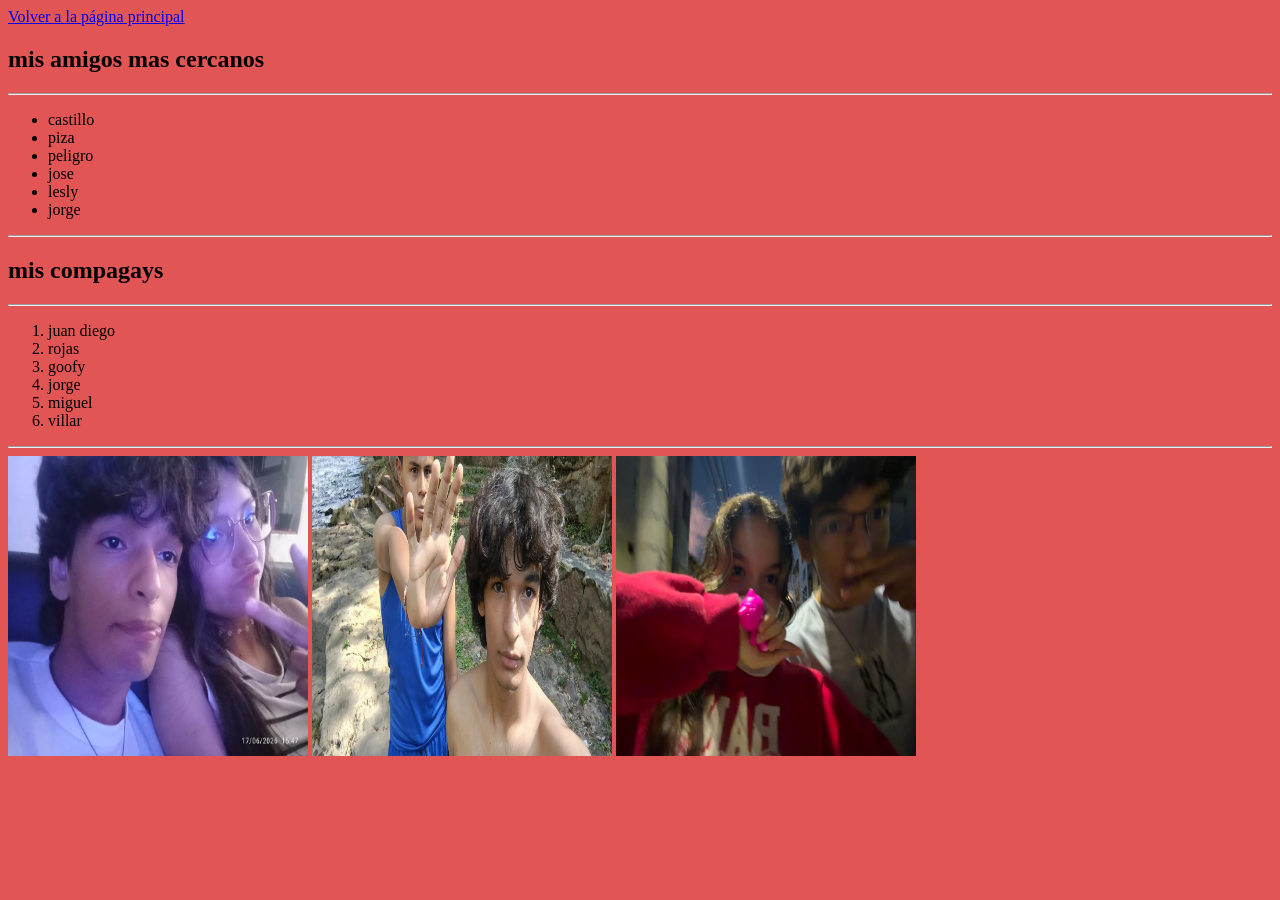
==== amigos.html @ 44c131a1 "se subio todo" ====
<!DOCTYPE html>
<html lang="en">
<head>
    <meta charset="UTF-8">
    <meta name="viewport" content="width=device-width, initial-scale=1.0">
    <title>Document</title>
</head>

<link rel="stylesheet" href="style.css">
<meta name="viewport" content="width=device-width,initial-scale=1" />


<body>
  <body style="background-color:rgb(226, 85, 85);"
    <!DOCTYPE html>
<html>
<body>

<a href="index.html">Volver a la página principal</a>

<h2>mis amigos mas cercanos </h2>
<hr> 
<ul>
  <li>castillo</li>
  <li>piza </li>
  <li>peligro</li>
  <li>jose</li>
  <li>lesly</li>
  <li>jorge</li>

</ul>  
<hr> 
<h2>mis compagays </h2>
<hr> 
<ol>
  <li>juan diego</li>
  <li>rojas</li>
  <li>goofy</li>
  <li>jorge</li>
  <li>miguel</li>
  <li>villar</li>
</ol> 
<hr> 
<img src="img/valentina" alt="mis amiguitos" width="300" height="300">
<img src="img/peligro" alt="amigos" width="300" height="300">
<img src="img/lely" alt="amigos" width="300" height="300">
</body>
</html>
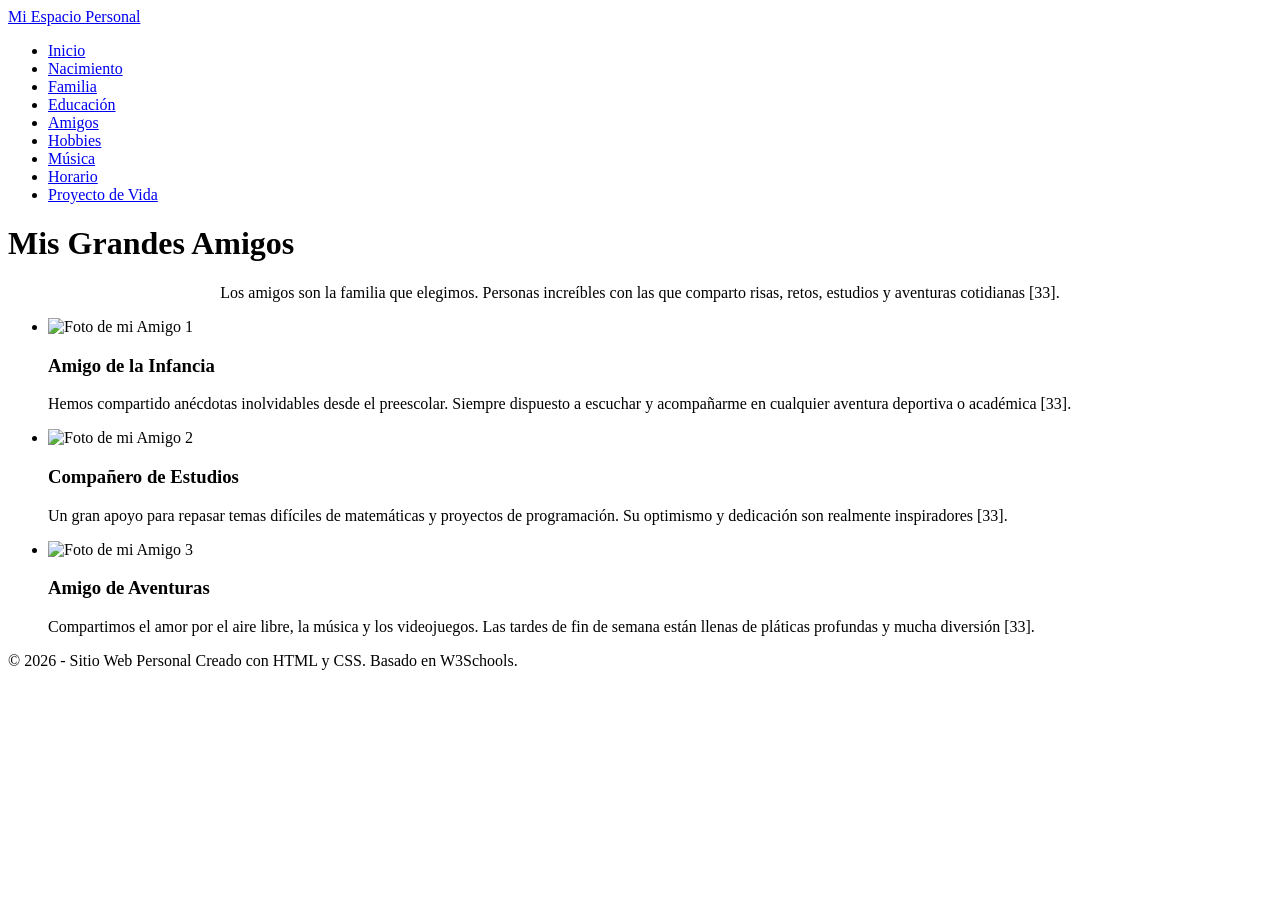
==== commit 2912b536: "se subio todo" ====
--- a/amigos.html
+++ b/amigos.html
@@ -1,48 +1,69 @@
 <!DOCTYPE html>
-<html lang="en">
+<html lang="es">
 <head>
     <meta charset="UTF-8">
     <meta name="viewport" content="width=device-width, initial-scale=1.0">
-    <title>Document</title>
+    <title>Mis Mejores Amigos - Mi Sitio Web Personal</title>
+    <link rel="stylesheet" href="style.css">
+    <!-- Enlaces a Google Fonts para Tipografía Elegante de Alta Legibilidad -->
+    <link rel="preconnect" href="https://fonts.googleapis.com">
+    <link rel="preconnect" href="https://fonts.gstatic.com" crossorigin>
+    <link href="https://fonts.googleapis.com/css2?family=Montserrat:wght@400;500;700&family=Poppins:wght@400;500;700&display=swap" rel="stylesheet">
 </head>
+<body>
 
-<link rel="stylesheet" href="style.css">
-<meta name="viewport" content="width=device-width,initial-scale=1" />
+    <!-- Encabezado con menú de navegación flexible -->
+    <header>
+        <div class="nav-container">
+            <a href="index.html" class="logo">Mi Espacio Personal</a>
+            <nav>
+                <ul class="nav-menu">
+                <li><a href="index.html">Inicio</a></li>
+                <li><a href="nacimiento.html">Nacimiento</a></li>
+                <li><a href="familia.html">Familia</a></li>
+                <li><a href="educacion.html">Educación</a></li>
+                <li><a href="amigos.html" class="active">Amigos</a></li>
+                <li><a href="hobbies.html">Hobbies</a></li>
+                <li><a href="musica.html">Música</a></li>
+                <li><a href="horario.html">Horario</a></li>
+                <li><a href="proyecto_vida.html">Proyecto de Vida</a></li>
+                </ul>
+            </nav>
+        </div>
+    </header>
 
 
-<body>
-  <body style="background-color:rgb(226, 85, 85);"
-    <!DOCTYPE html>
-<html>
-<body>
+    <main class="container">
+        <h1 class="section-title">Mis Grandes Amigos</h1>
+        <p style="text-align: center;">Los amigos son la familia que elegimos. Personas increíbles con las que comparto risas, retos, estudios y aventuras cotidianas [33].</p>
+        
+        <!-- Galería responsiva usando CSS Grid para alinear tarjetas perfectamente [33, 110] -->
+        <ul class="grid-gallery">
+            <li class="card">
+                <img src="img/amigo1.jpg" alt="Foto de mi Amigo 1">
+                <h3>Amigo de la Infancia</h3>
+                <p>Hemos compartido anécdotas inolvidables desde el preescolar. Siempre dispuesto a escuchar y acompañarme en cualquier aventura deportiva o académica [33].</p>
+            </li>
+            
+            <li class="card">
+                <img src="img/amigo2.jpg" alt="Foto de mi Amigo 2">
+                <h3>Compañero de Estudios</h3>
+                <p>Un gran apoyo para repasar temas difíciles de matemáticas y proyectos de programación. Su optimismo y dedicación son realmente inspiradores [33].</p>
+            </li>
+            
+            <li class="card">
+                <img src="img/amigo3.jpg" alt="Foto de mi Amigo 3">
+                <h3>Amigo de Aventuras</h3>
+                <p>Compartimos el amor por el aire libre, la música y los videojuegos. Las tardes de fin de semana están llenas de pláticas profundas y mucha diversión [33].</p>
+            </li>
+        </ul>
+    </main>
 
-<a href="index.html">Volver a la página principal</a>
 
-<h2>mis amigos mas cercanos </h2>
-<hr> 
-<ul>
-  <li>castillo</li>
-  <li>piza </li>
-  <li>peligro</li>
-  <li>jose</li>
-  <li>lesly</li>
-  <li>jorge</li>
+    <!-- Pie de página elegante y unificado -->
+    <footer>
+        <p>&copy; 2026 - Sitio Web Personal Creado con HTML y CSS. Basado en W3Schools.</p>
+    </footer>
 
-</ul>  
-<hr> 
-<h2>mis compagays </h2>
-<hr> 
-<ol>
-  <li>juan diego</li>
-  <li>rojas</li>
-  <li>goofy</li>
-  <li>jorge</li>
-  <li>miguel</li>
-  <li>villar</li>
-</ol> 
-<hr> 
-<img src="img/valentina" alt="mis amiguitos" width="300" height="300">
-<img src="img/peligro" alt="amigos" width="300" height="300">
-<img src="img/lely" alt="amigos" width="300" height="300">
 </body>
 </html>
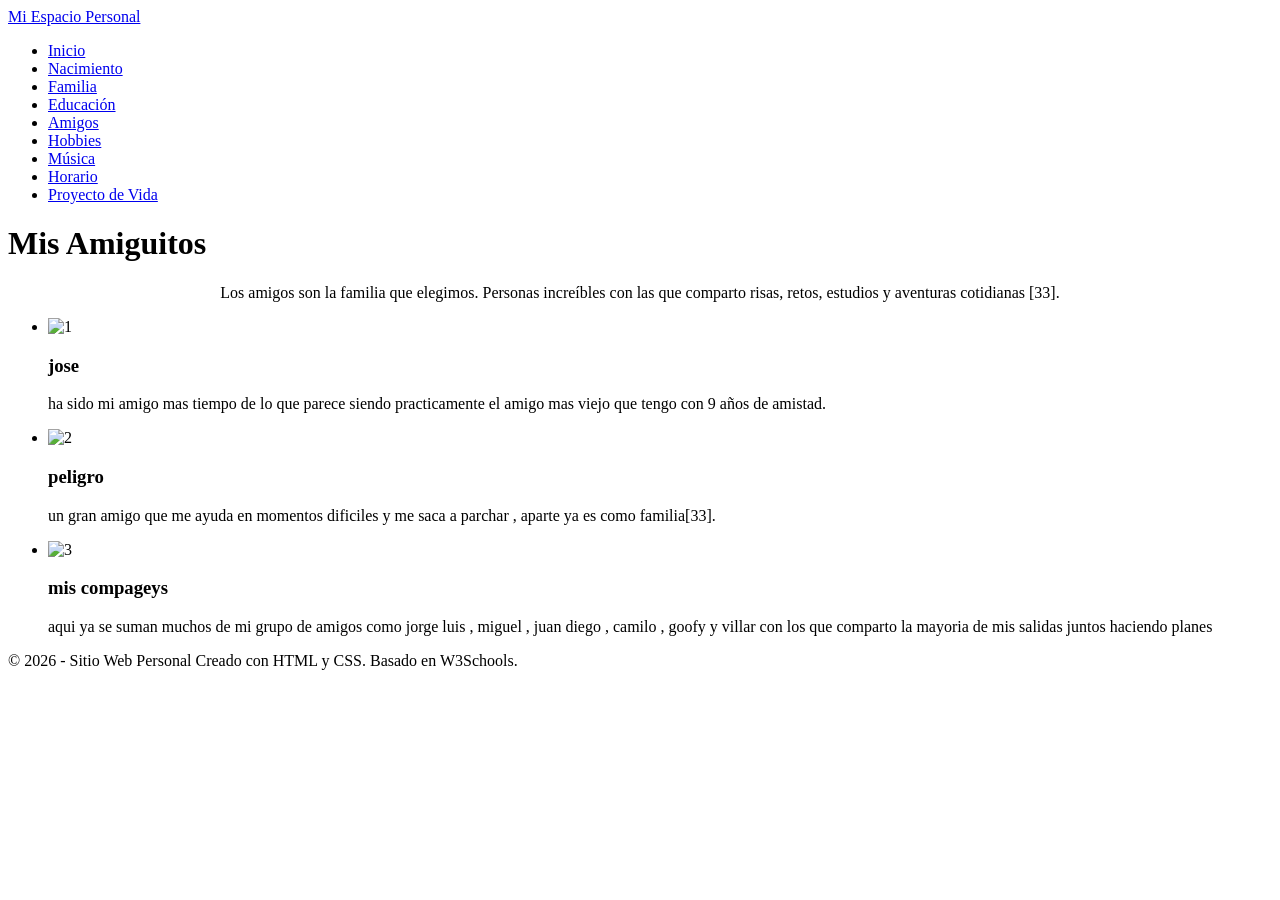
==== commit c97e3918: "se subio todo" ====
--- a/amigos.html
+++ b/amigos.html
@@ -34,27 +34,27 @@
 
 
     <main class="container">
-        <h1 class="section-title">Mis Grandes Amigos</h1>
+        <h1 class="section-title">Mis Amiguitos</h1>
         <p style="text-align: center;">Los amigos son la familia que elegimos. Personas increíbles con las que comparto risas, retos, estudios y aventuras cotidianas [33].</p>
         
         <!-- Galería responsiva usando CSS Grid para alinear tarjetas perfectamente [33, 110] -->
         <ul class="grid-gallery">
             <li class="card">
-                <img src="img/amigo1.jpg" alt="Foto de mi Amigo 1">
-                <h3>Amigo de la Infancia</h3>
-                <p>Hemos compartido anécdotas inolvidables desde el preescolar. Siempre dispuesto a escuchar y acompañarme en cualquier aventura deportiva o académica [33].</p>
+                <img src="img/amigo1.jpg" alt="1">
+                <h3>jose </h3>
+                <p>ha sido mi amigo mas tiempo de lo que parece siendo practicamente el amigo mas viejo que tengo con 9 años de amistad.</p>
             </li>
             
             <li class="card">
-                <img src="img/amigo2.jpg" alt="Foto de mi Amigo 2">
-                <h3>Compañero de Estudios</h3>
-                <p>Un gran apoyo para repasar temas difíciles de matemáticas y proyectos de programación. Su optimismo y dedicación son realmente inspiradores [33].</p>
+                <img src="img/amigo2.jpg" alt="2">
+                <h3>peligro</h3>
+                <p>un gran amigo que  me ayuda en momentos dificiles y me saca a parchar , aparte ya es como familia[33].</p>
             </li>
             
             <li class="card">
-                <img src="img/amigo3.jpg" alt="Foto de mi Amigo 3">
-                <h3>Amigo de Aventuras</h3>
-                <p>Compartimos el amor por el aire libre, la música y los videojuegos. Las tardes de fin de semana están llenas de pláticas profundas y mucha diversión [33].</p>
+                <img src="img/amigo3.jpg" alt="3">
+                <h3>mis compageys</h3>
+                <p>aqui ya se suman muchos de mi grupo de amigos como jorge luis , miguel , juan diego , camilo , goofy y villar con los que comparto la mayoria de mis salidas juntos haciendo planes </p>
             </li>
         </ul>
     </main>
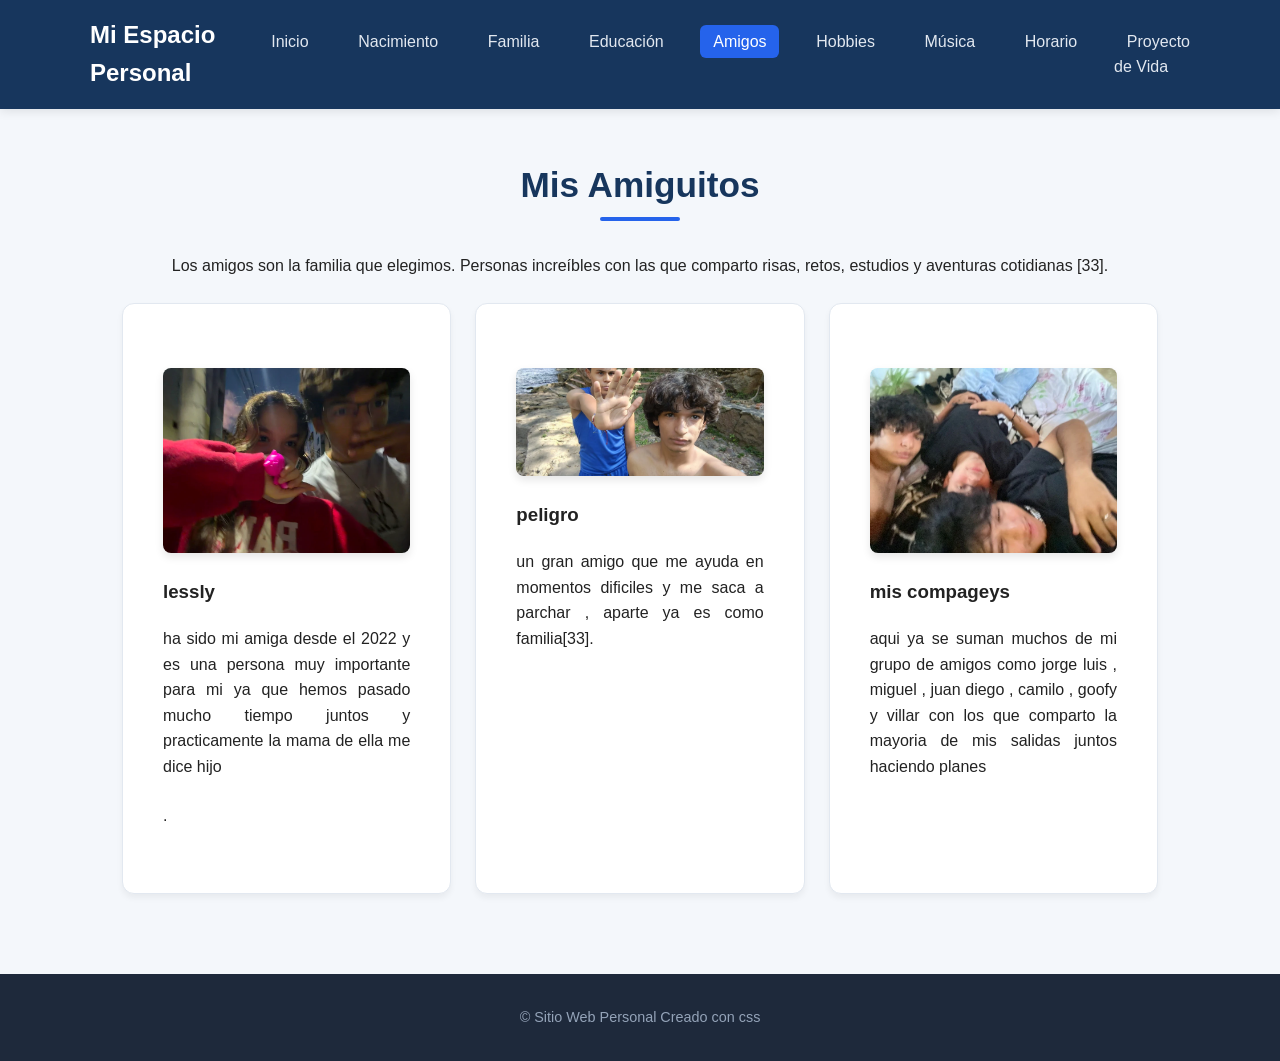
==== commit 9ac8de5b: "se subio todo" ====
--- a/amigos.html
+++ b/amigos.html
@@ -40,19 +40,19 @@
         <!-- Galería responsiva usando CSS Grid para alinear tarjetas perfectamente [33, 110] -->
         <ul class="grid-gallery">
             <li class="card">
-                <img src="img/amigo1.jpg" alt="1">
-                <h3>jose </h3>
-                <p>ha sido mi amigo mas tiempo de lo que parece siendo practicamente el amigo mas viejo que tengo con 9 años de amistad.</p>
+                <img src="img/lely" alt="1">
+                <h3>lessly </h3>
+                <p> ha sido mi amiga desde el 2022 y es una persona muy importante para mi ya que hemos pasado mucho tiempo  juntos y practicamente la mama de ella me dice hijo</p>.</p>
             </li>
             
             <li class="card">
-                <img src="img/amigo2.jpg" alt="2">
+                <img src="img/peligro" alt="2">
                 <h3>peligro</h3>
                 <p>un gran amigo que  me ayuda en momentos dificiles y me saca a parchar , aparte ya es como familia[33].</p>
             </li>
             
             <li class="card">
-                <img src="img/amigo3.jpg" alt="3">
+                <img src="img/foto1" alt="3">
                 <h3>mis compageys</h3>
                 <p>aqui ya se suman muchos de mi grupo de amigos como jorge luis , miguel , juan diego , camilo , goofy y villar con los que comparto la mayoria de mis salidas juntos haciendo planes </p>
             </li>
@@ -62,8 +62,8 @@
 
     <!-- Pie de página elegante y unificado -->
     <footer>
-        <p>&copy; 2026 - Sitio Web Personal Creado con HTML y CSS. Basado en W3Schools.</p>
+        <p>&copy;  Sitio Web Personal Creado con css   </p>
     </footer>
-
+    
 </body>
 </html>
--- a/style.css
+++ b/style.css
@@ -0,0 +1,343 @@
+/* ==========================================================================
+   ESTILOS GENERALES Y VARIABLES (Basado en W3Schools y Guías del Proyecto)
+   ========================================================================== */
+
+:root {
+    --primary-color: #17365D;       /* Azul marino elegante [116] */
+    --secondary-color: #2563eb;     /* Azul brillante para acentos y enlaces [57] */
+    --accent-color: #e2e8f0;        /* Gris claro para bordes y fondos secundarios [47] */
+    --text-color: #222222;          /* Color de texto principal de alta legibilidad [116] */
+    --bg-color: #f4f7fb;            /* Fondo suave para todo el sitio [116] */
+    --card-bg: #ffffff;             /* Fondo de tarjetas de contenido [58] */
+    --border-radius: 12px;          /* Bordes redondeados modernos [105, 116] */
+    --transition-speed: 0.3s;       /* Velocidad estándar de transiciones [24, 55] */
+    --max-width: 1100px;            /* Ancho máximo recomendado del contenedor [107] */
+}
+
+
+/* Reset universal y Modelo de Caja (¡Fundamental para evitar desbordamientos!) [13, 46, 47] */
+*, *::before, *::after {
+    box-sizing: border-box;
+}
+
+body {
+    background-color: var(--bg-color); /* [11, 105] */
+    margin: 0; /* Quita márgenes predeterminados [11] */
+    font-family: 'Segoe UI', Tahoma, Geneva, Verdana, sans-serif; /* Sans-serif recomendada para lectura en pantalla [11, 81] */
+    color: var(--text-color);
+    line-height: 1.6; /* Interlineado idóneo para legibilidad [102] */
+}
+
+/* ==========================================================================
+   NAVEGACIÓN Y ENCABEZADO (Header & Navigation) [31, 109, 112]
+   ========================================================================== */
+
+header {
+    background-color: var(--primary-color);
+    color: white;
+    padding: 1rem 2rem;
+    position: sticky; /* Menú siempre visible al hacer scroll [21, 22, 50, 88] */
+    top: 0;
+    z-index: 1000; /* Asegura que quede por encima del contenido [109] */
+    box-shadow: 0 2px 10px rgba(0, 0, 0, 0.1);
+}
+
+.nav-container {
+    display: flex; /* Flexbox unidimensional para alinear el logo y el menú [27, 31, 109] */
+    justify-content: space-between;
+    align-items: center;
+    max-width: var(--max-width);
+    margin: 0 auto; /* Centra el menú horizontalmente en pantallas grandes [32, 107] */
+}
+
+.logo {
+    font-size: 1.5rem;
+    font-weight: bold;
+    text-decoration: none;
+    color: white;
+}
+
+/* Menú de navegación flexible [31, 112] */
+.nav-menu {
+    display: flex;
+    gap: 1.5rem; /* Separación limpia entre enlaces [51, 109] */
+    list-style: none; /* Eliminar viñetas [23, 33, 83] */
+    margin: 0;
+    padding: 0;
+}
+
+.nav-menu a {
+    color: #e2e8f0;
+    text-decoration: none; /* Quitar subrayado de enlaces [16, 83] */
+    font-weight: 500;
+    font-size: 1rem;
+    padding: 0.5rem 0.8rem;
+    border-radius: 6px;
+    transition: color var(--transition-speed) ease, background-color var(--transition-speed) ease; /* Animación suave al pasar el cursor [24, 55] */
+}
+
+/* Estados de los enlaces: LoVe HaAte (Link, Visited, Hover, Active) [23, 82, 83] */
+.nav-menu a:hover {
+    color: white;
+    background-color: rgba(255, 255, 255, 0.1); /* Efecto hover sutil [23, 54] */
+}
+
+.nav-menu a.active {
+    color: white;
+    background-color: var(--secondary-color); /* Destacar página activa [23, 82] */
+}
+
+/* ==========================================================================
+   SECCIÓN HÉROE (Hero Section - Especialmente para index.html) [31]
+   ========================================================================== */
+
+.hero-section {
+    position: relative;
+    min-height: 65vh; /* Ocupa una parte importante del alto de pantalla [31, 52] */
+    background: linear-gradient(135deg, rgba(23, 54, 93, 0.95), rgba(37, 99, 235, 0.85)), url('img/portada.jpg'); /* Degradado y foto de fondo [31, 43, 105, 116] */
+    background-size: cover;
+    background-position: center;
+    background-attachment: fixed; /* Parallax básico [43] */
+    display: flex; /* Flexbox bidireccional para centrar [31, 52] */
+    flex-direction: column;
+    justify-content: center;
+    align-items: center;
+    text-align: center;
+    color: white;
+    padding: 2rem;
+}
+
+.hero-section h1 {
+    font-size: clamp(2rem, 5vw, 3.5rem); /* Tipografía responsiva fluida [16, 58] */
+    margin-bottom: 1rem;
+    text-shadow: 2px 2px 4px rgba(0, 0, 0, 0.5); /* Sombra para legibilidad [17, 44] */
+}
+
+.hero-section p {
+    font-size: clamp(1.1rem, 2.5vw, 1.5rem);
+    max-width: 700px;
+    margin-bottom: 2rem;
+}
+
+/* Botones con transiciones elegantes [31, 55, 112] */
+.btn {
+    display: inline-block;
+    padding: 0.8rem 2rem;
+    font-size: 1.1rem;
+    font-weight: bold;
+    color: white;
+    background-color: var(--secondary-color);
+    border: none;
+    border-radius: 50px; /* Bordes totalmente redondeados tipo píldora */
+    text-decoration: none;
+    cursor: pointer;
+    box-shadow: 0 4px 6px rgba(0, 0, 0, 0.1);
+    transition: background-color var(--transition-speed) ease, transform 0.2s ease, box-shadow var(--transition-speed) ease; /* [55] */
+}
+
+.btn:hover {
+    background-color: #1d4ed8;
+    transform: translateY(-3px); /* Pequeña elevación al hacer hover [55] */
+    box-shadow: 0 6px 12px rgba(0, 0, 0, 0.15);
+}
+
+.btn:active {
+    transform: translateY(-1px); /* Retroalimentación al hacer clic [23, 82] */
+}
+
+/* ==========================================================================
+   DISEÑO DE CONTENEDOR PRINCIPAL Y PÁGINAS INTERNAS [32, 107]
+   ========================================================================== */
+
+main.container {
+    max-width: var(--max-width);
+    margin: 2rem auto; /* Centrado horizontal automático [18, 32, 47, 107] */
+    padding: 0 1.5rem;
+}
+
+.section-title {
+    color: var(--primary-color);
+    font-size: 2.2rem;
+    text-align: center; /* Centrar títulos principales [11] */
+    margin-bottom: 2rem;
+    position: relative;
+    padding-bottom: 0.5rem;
+}
+
+/* Subrayado decorativo para títulos de sección */
+.section-title::after {
+    content: '';
+    position: absolute;
+    bottom: 0;
+    left: 50%;
+    transform: translateX(-50%);
+    width: 80px;
+    height: 4px;
+    background-color: var(--secondary-color);
+    border-radius: 2px;
+}
+
+/* Tarjetas y Contenido estructurado [47, 58, 105] */
+.card {
+    background-color: var(--card-bg);
+    border: 1px solid var(--accent-color); /* Borde sutil [47, 105] */
+    border-radius: var(--border-radius); /* Esquinas redondeadas [18, 47, 105] */
+    padding: 2rem; /* Espacio interno de respiración [17, 47, 106] */
+    margin-bottom: 2rem; /* Separación exterior [18, 106] */
+    box-shadow: 0 4px 6px rgba(0,0,0,0.05); /* Sombra elegante */
+    transition: transform var(--transition-speed) ease, box-shadow var(--transition-speed) ease;
+}
+
+.card:hover {
+    transform: translateY(-5px); /* Animación sutil de elevación [113] */
+    box-shadow: 0 8px 15px rgba(0,0,0,0.1);
+}
+
+/* Párrafos e Imágenes Responsivas [19, 32, 111] */
+p {
+    text-align: justify; /* Justificado recomendado en las guías [32, 44] */
+    margin-bottom: 1.5rem;
+}
+
+img {
+    max-width: 100%; /* La imagen nunca desborda su contenedor [18, 19, 33, 111] */
+    height: auto; /* Mantiene la proporción original [19, 111] */
+    display: block; /* Evita espacios en blanco residuales debajo de la imagen [111] */
+    border-radius: 8px; /* Redondear esquinas de imágenes [18] */
+    margin: 1.5rem auto; /* Centrar imagen dentro de bloques */
+    box-shadow: 0 4px 8px rgba(0, 0, 0, 0.1);
+}
+
+/* ==========================================================================
+   MAQUETACIÓN DE GALERÍAS Y LISTAS (Hobbies, Amigos, Música) [33, 110]
+   ========================================================================== */
+
+/* Cuadrícula responsiva que se adapta automáticamente al espacio disponible sin Media Queries adicionales [110, 111] */
+.grid-gallery {
+    display: grid; /* Layout bidimensional potente [29, 30, 52, 91] */
+    grid-template-columns: repeat(auto-fit, minmax(280px, 1fr)); /* Columnas fluidas y automáticas [110] */
+    gap: 1.5rem; /* Espacio entre tarjetas [29, 51, 92, 109] */
+    padding: 0;
+    list-style: none; /* Ideal para galerías construidas con <ul> [33] */
+}
+
+/* ==========================================================================
+   DISEÑO DE TABLAS (Especialmente para horario.html) [34, 35, 84]
+   ========================================================================== */
+
+/* Envoltorio responsivo para evitar rotura de layout en móviles [35] */
+.table-responsive {
+    display: block;
+    width: 100%;
+    overflow-x: auto; /* Agrega scroll horizontal si la tabla es muy ancha [35] */
+    -webkit-overflow-scrolling: touch;
+    margin-bottom: 2rem;
+    border: 1px solid var(--accent-color);
+    border-radius: var(--border-radius);
+}
+
+table {
+    width: 100%;
+    border-collapse: collapse; /* Colapsa los bordes en una sola línea limpia [23, 34, 84] */
+    background-color: var(--card-bg);
+}
+
+th, td {
+    padding: 1rem; /* Espaciado interno cómodo [23, 34, 84] */
+    text-align: center;
+    border-bottom: 1px solid var(--accent-color);
+}
+
+th {
+    background-color: var(--primary-color); /* Encabezado de la tabla destacado [34] */
+    color: white;
+    font-weight: bold;
+}
+
+/* Colores alternados para filas (zebra striping) para una lectura ágil [23, 34, 54, 84] */
+tr:nth-child(even) {
+    background-color: rgba(37, 99, 235, 0.05); /* 5% de opacidad del azul secundario */
+}
+
+tr:hover {
+    background-color: rgba(37, 99, 235, 0.1); /* Resalta la fila sobre la que se pasa el mouse [54] */
+    transition: background-color 0.2s ease;
+}
+
+/* ==========================================================================
+   ESTILOS DE FORMULARIO (Si se añaden en el futuro) [112]
+   ========================================================================== */
+
+.form-group {
+    margin-bottom: 1.5rem;
+}
+
+label {
+    display: block;
+    font-weight: bold;
+    margin-bottom: 0.5rem;
+    color: var(--primary-color);
+}
+
+input[type="text"],
+input[type="email"],
+textarea,
+select {
+    width: 100%;
+    padding: 0.8rem; /* Relleno cómodo [112] */
+    border: 1px solid #ccc;
+    border-radius: 6px; /* [112] */
+    font-family: inherit;
+    font-size: 1rem;
+    transition: border-color var(--transition-speed) ease, box-shadow var(--transition-speed) ease;
+}
+
+/* Efecto focus en inputs [54] */
+input:focus,
+textarea:focus,
+select:focus {
+    outline: none;
+    border-color: var(--secondary-color);
+    box-shadow: 0 0 0 3px rgba(37, 99, 235, 0.25); /* Resalta el input activo [115] */
+}
+
+/* ==========================================================================
+   DISEÑO DEL PIE DE PÁGINA (Footer) [116]
+   ========================================================================== */
+
+footer {
+    background-color: #1e293b; /* Fondo oscuro y profesional [43] */
+    color: #94a3b8; /* Texto gris suave */
+    text-align: center; /* [116] */
+    padding: 2rem 1rem;
+    margin-top: 3rem;
+}
+
+footer p {
+    text-align: center; /* Centra el texto del pie de página */
+    margin: 0;
+    font-size: 0.9rem;
+}
+
+/* ==========================================================================
+   DISEÑO RESPONSIVO Y MEDIA QUERIES (Mobile-First) [25, 56, 114]
+   ========================================================================== */
+
+/* Para pantallas medianas como Tablets (min-width: 768px) [26, 36, 57, 114] */
+@media screen and (min-width: 768px) {
+    main.container {
+        padding: 0 2rem;
+        margin: 3rem auto;
+    }
+    
+    .card {
+        padding: 2.5rem;
+    }
+}
+
+/* Para pantallas grandes como computadoras de escritorio (min-width: 1024px) [36, 57] */
+@media screen and (min-width: 1024px) {
+    header {
+        padding: 1rem 4rem;
+    }
+}
